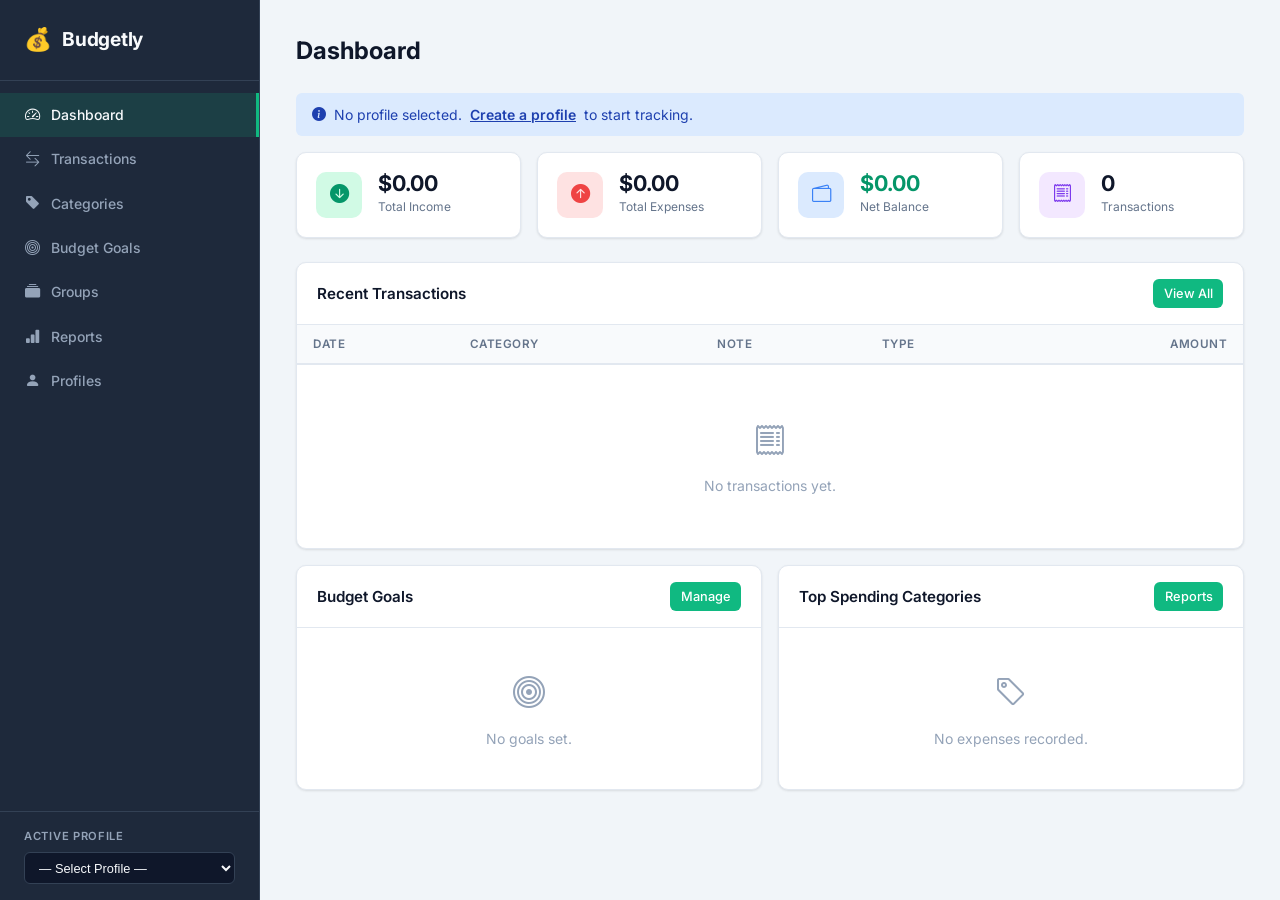
==== frontend/index.html @ f8134e10 "Add frontend website and Python chart server" ====
<!DOCTYPE html>
<html lang="en">
<head>
  <meta charset="UTF-8" />
  <meta name="viewport" content="width=device-width, initial-scale=1.0" />
  <title>Budgetly – Dashboard</title>
  <link rel="preconnect" href="https://fonts.googleapis.com" />
  <link href="https://fonts.googleapis.com/css2?family=Inter:wght@400;500;600;700&display=swap" rel="stylesheet" />
  <link rel="stylesheet" href="https://cdn.jsdelivr.net/npm/bootstrap-icons@1.11.3/font/bootstrap-icons.min.css" />
  <link rel="stylesheet" href="css/style.css" />
</head>
<body>
<div class="app-wrapper">
  <div id="navContainer"></div>

  <main class="main-content">
    <div class="page-header">
      <h1 class="page-title">Dashboard</h1>
      <span id="profileTag" style="font-size:.85rem;color:var(--text-secondary)"></span>
    </div>

    <!-- No profile banner -->
    <div id="noProfileBanner" class="alert alert-info" style="display:none">
      <i class="bi bi-info-circle-fill"></i>
      No profile selected. <a href="profiles.html">Create a profile</a> to start tracking.
    </div>

    <!-- Stats -->
    <div class="stats-grid">
      <div class="stat-card">
        <div class="stat-icon income"><i class="bi bi-arrow-down-circle-fill"></i></div>
        <div>
          <div class="stat-value" id="statIncome">$0.00</div>
          <div class="stat-label">Total Income</div>
        </div>
      </div>
      <div class="stat-card">
        <div class="stat-icon expense"><i class="bi bi-arrow-up-circle-fill"></i></div>
        <div>
          <div class="stat-value" id="statExpense">$0.00</div>
          <div class="stat-label">Total Expenses</div>
        </div>
      </div>
      <div class="stat-card">
        <div class="stat-icon balance"><i class="bi bi-wallet2"></i></div>
        <div>
          <div class="stat-value" id="statBalance">$0.00</div>
          <div class="stat-label">Net Balance</div>
        </div>
      </div>
      <div class="stat-card">
        <div class="stat-icon count"><i class="bi bi-receipt"></i></div>
        <div>
          <div class="stat-value" id="statCount">0</div>
          <div class="stat-label">Transactions</div>
        </div>
      </div>
    </div>

    <!-- Recent Transactions + Goals -->
    <div class="two-col" style="margin-bottom:1rem">

      <!-- Recent Transactions -->
      <div class="card col-full">
        <div class="card-header">
          <span class="card-title">Recent Transactions</span>
          <a href="transactions.html" class="btn btn-primary btn-sm">View All</a>
        </div>
        <div class="table-wrap">
          <table>
            <thead>
              <tr>
                <th>Date</th><th>Category</th><th>Note</th><th>Type</th><th style="text-align:right">Amount</th>
              </tr>
            </thead>
            <tbody id="recentBody">
              <tr><td colspan="5"><div class="empty-state"><i class="bi bi-receipt"></i><p>No transactions yet.</p></div></td></tr>
            </tbody>
          </table>
        </div>
      </div>

      <!-- Budget Goals -->
      <div class="card">
        <div class="card-header">
          <span class="card-title">Budget Goals</span>
          <a href="budget-goals.html" class="btn btn-primary btn-sm">Manage</a>
        </div>
        <div id="goalsBody">
          <div class="empty-state"><i class="bi bi-bullseye"></i><p>No goals set.</p></div>
        </div>
      </div>

      <!-- Top Spending -->
      <div class="card">
        <div class="card-header">
          <span class="card-title">Top Spending Categories</span>
          <a href="reports.html" class="btn btn-primary btn-sm">Reports</a>
        </div>
        <div id="topSpendBody">
          <div class="empty-state"><i class="bi bi-tag"></i><p>No expenses recorded.</p></div>
        </div>
      </div>

    </div>
  </main>
</div>

<script src="js/storage.js"></script>
<script src="js/nav.js"></script>
<script>
(function () {
  renderNav('dashboard');

  const pid      = getActiveProfileId();
  const profiles = getProfiles();
  const profile  = profiles.find(p => p.id === pid);

  if (!profile) {
    document.getElementById('noProfileBanner').style.display = '';
  } else {
    document.getElementById('profileTag').textContent = 'Profile: ' + profile.name;
  }

  const txns       = pid ? getTransactionsByProfile(pid) : [];
  const cats       = getCategories();
  const totalIn    = txns.filter(t => t.type === 'income').reduce((s, t) => s + t.amount, 0);
  const totalEx    = txns.filter(t => t.type === 'expense').reduce((s, t) => s + t.amount, 0);
  const balance    = totalIn - totalEx;

  document.getElementById('statIncome').textContent  = formatCurrency(totalIn);
  document.getElementById('statExpense').textContent = formatCurrency(totalEx);
  document.getElementById('statCount').textContent   = txns.length;

  const balEl = document.getElementById('statBalance');
  balEl.textContent = formatCurrency(balance);
  balEl.className   = 'stat-value ' + (balance >= 0 ? 'positive' : 'negative');

  // Recent transactions
  const recent = [...txns].sort((a, b) => new Date(b.date) - new Date(a.date)).slice(0, 5);
  if (recent.length) {
    document.getElementById('recentBody').innerHTML = recent.map(t => {
      const cat = cats.find(c => c.id === t.categoryId);
      return `<tr>
        <td>${formatDate(t.date)}</td>
        <td>${cat ? cat.name : '<span style="color:var(--text-muted)">Uncategorized</span>'}</td>
        <td style="max-width:180px;overflow:hidden;text-overflow:ellipsis;white-space:nowrap">${t.note || '—'}</td>
        <td><span class="badge badge-${t.type}">${t.type}</span></td>
        <td style="text-align:right" class="amount-${t.type}">${t.type === 'expense' ? '−' : '+'}${formatCurrency(t.amount)}</td>
      </tr>`;
    }).join('');
  }

  // Budget goals
  const goals = pid ? getGoalsByProfile(pid) : [];
  if (goals.length) {
    document.getElementById('goalsBody').innerHTML = goals.map(g => {
      const cat   = cats.find(c => c.id === g.categoryId);
      const label = cat ? cat.name : 'Overall Budget';
      const spent = txns
        .filter(t => t.type === 'expense' && (g.categoryId ? t.categoryId === g.categoryId : true))
        .reduce((s, t) => s + t.amount, 0);
      const pct  = g.targetAmount > 0 ? Math.min((spent / g.targetAmount) * 100, 100) : 0;
      const over = spent > g.targetAmount;
      return `<div class="goal-card">
        <div class="goal-meta">
          <span class="goal-name">${label}</span>
          <span class="goal-amounts ${over ? 'negative' : ''}">${formatCurrency(spent)} / ${formatCurrency(g.targetAmount)}</span>
        </div>
        <div class="progress-wrap"><div class="progress-fill ${over ? 'over' : ''}" style="width:${pct}%"></div></div>
        ${g.note ? `<div style="font-size:.75rem;color:var(--text-muted);margin-top:.3rem">${g.note}</div>` : ''}
      </div>`;
    }).join('');
  }

  // Top spending categories
  const spend = getSpendingByCategory(pid);
  const sorted = Object.entries(spend).sort((a, b) => b[1] - a[1]).slice(0, 6);
  if (sorted.length) {
    document.getElementById('topSpendBody').innerHTML = sorted.map(([cid, amt]) => {
      const cat = cats.find(c => c.id === cid);
      const pct = totalEx > 0 ? Math.round((amt / totalEx) * 100) : 0;
      return `<div style="padding:.75rem 1.25rem;border-bottom:1px solid var(--border)">
        <div style="display:flex;justify-content:space-between;font-size:.875rem;margin-bottom:.3rem">
          <span style="font-weight:500">${cat ? cat.name : 'Uncategorized'}</span>
          <span>${formatCurrency(amt)} <span style="color:var(--text-muted)">(${pct}%)</span></span>
        </div>
        <div class="progress-wrap"><div class="progress-fill" style="width:${pct}%;background:var(--info)"></div></div>
      </div>`;
    }).join('');
  }
})();
</script>
</body>
</html>
---- frontend/css/style.css ----
/* ============================================================
   Budgetly – Main Stylesheet
   ============================================================ */

:root {
  --sidebar-w: 260px;
  --sidebar-bg: #1e293b;
  --sidebar-border: #334155;
  --sidebar-text: #94a3b8;
  --sidebar-hover-bg: rgba(255,255,255,0.06);
  --sidebar-active-bg: rgba(16,185,129,0.15);
  --sidebar-active-text: #f8fafc;
  --sidebar-active-border: #10b981;

  --primary: #10b981;
  --primary-dark: #059669;
  --primary-light: #d1fae5;
  --danger: #ef4444;
  --danger-light: #fee2e2;
  --warning: #f59e0b;
  --warning-light: #fef3c7;
  --info: #3b82f6;
  --info-light: #dbeafe;
  --purple-light: #f3e8ff;
  --purple: #7c3aed;

  --bg: #f1f5f9;
  --card-bg: #ffffff;
  --border: #e2e8f0;
  --text-primary: #0f172a;
  --text-secondary: #64748b;
  --text-muted: #94a3b8;

  --radius: 10px;
  --radius-sm: 6px;
  --shadow: 0 1px 3px rgba(0,0,0,0.07), 0 1px 2px rgba(0,0,0,0.04);
}

*, *::before, *::after { box-sizing: border-box; margin: 0; padding: 0; }

body {
  font-family: 'Inter', -apple-system, BlinkMacSystemFont, 'Segoe UI', sans-serif;
  background: var(--bg);
  color: var(--text-primary);
  font-size: 15px;
  line-height: 1.55;
}

/* ---- Layout ---- */
.app-wrapper { display: flex; min-height: 100vh; }

.sidebar {
  position: fixed;
  top: 0; left: 0;
  width: var(--sidebar-w);
  height: 100vh;
  background: var(--sidebar-bg);
  display: flex;
  flex-direction: column;
  overflow-y: auto;
  z-index: 200;
  border-right: 1px solid var(--sidebar-border);
}

.main-content {
  margin-left: var(--sidebar-w);
  flex: 1;
  padding: 2rem 2.25rem;
  min-height: 100vh;
  max-width: 1300px;
}

/* ---- Sidebar ---- */
.sidebar-brand {
  display: flex;
  align-items: center;
  gap: 0.65rem;
  padding: 1.4rem 1.5rem;
  border-bottom: 1px solid var(--sidebar-border);
  flex-shrink: 0;
}
.brand-logo { font-size: 1.4rem; }
.brand-name {
  font-size: 1.2rem;
  font-weight: 700;
  color: #f8fafc;
  letter-spacing: -0.3px;
}

.sidebar-nav {
  list-style: none;
  padding: 0.75rem 0;
  flex: 1;
}
.sidebar-nav li a {
  display: flex;
  align-items: center;
  gap: 0.7rem;
  padding: 0.65rem 1.5rem;
  color: var(--sidebar-text);
  text-decoration: none;
  font-size: 0.875rem;
  font-weight: 500;
  transition: background 0.15s, color 0.15s;
  border-right: 3px solid transparent;
}
.sidebar-nav li a:hover {
  background: var(--sidebar-hover-bg);
  color: #f8fafc;
}
.sidebar-nav li a.active {
  background: var(--sidebar-active-bg);
  color: var(--sidebar-active-text);
  border-right-color: var(--sidebar-active-border);
}
.sidebar-nav li a i { width: 16px; text-align: center; font-size: 0.95rem; }

.sidebar-footer {
  padding: 1rem 1.5rem;
  border-top: 1px solid var(--sidebar-border);
  flex-shrink: 0;
}
.profile-select-label {
  font-size: 0.7rem;
  font-weight: 600;
  text-transform: uppercase;
  letter-spacing: 0.7px;
  color: var(--sidebar-text);
  margin-bottom: 0.4rem;
}
.sidebar-footer select {
  width: 100%;
  background: #0f172a;
  color: #f8fafc;
  border: 1px solid var(--sidebar-border);
  border-radius: var(--radius-sm);
  padding: 0.4rem 0.6rem;
  font-size: 0.8rem;
  cursor: pointer;
  outline: none;
}
.sidebar-footer select:focus { border-color: var(--primary); }

/* ---- Page Header ---- */
.page-header {
  display: flex;
  align-items: center;
  justify-content: space-between;
  margin-bottom: 1.5rem;
  flex-wrap: wrap;
  gap: 0.75rem;
}
.page-title {
  font-size: 1.5rem;
  font-weight: 700;
  color: var(--text-primary);
}

/* ---- Stat Cards ---- */
.stats-grid {
  display: grid;
  grid-template-columns: repeat(auto-fit, minmax(200px, 1fr));
  gap: 1rem;
  margin-bottom: 1.5rem;
}
.stat-card {
  background: var(--card-bg);
  border: 1px solid var(--border);
  border-radius: var(--radius);
  padding: 1.2rem;
  display: flex;
  align-items: center;
  gap: 1rem;
  box-shadow: var(--shadow);
}
.stat-icon {
  width: 46px; height: 46px;
  border-radius: var(--radius);
  display: flex; align-items: center; justify-content: center;
  font-size: 1.2rem;
  flex-shrink: 0;
}
.stat-icon.income  { background: var(--primary-light); color: var(--primary-dark); }
.stat-icon.expense { background: var(--danger-light);  color: var(--danger); }
.stat-icon.balance { background: var(--info-light);    color: var(--info); }
.stat-icon.count   { background: var(--purple-light);  color: var(--purple); }

.stat-value {
  font-size: 1.35rem;
  font-weight: 700;
  color: var(--text-primary);
  line-height: 1;
}
.stat-label {
  font-size: 0.75rem;
  color: var(--text-secondary);
  margin-top: 0.2rem;
}
.positive { color: var(--primary-dark) !important; }
.negative { color: var(--danger) !important; }

/* ---- Cards ---- */
.card {
  background: var(--card-bg);
  border: 1px solid var(--border);
  border-radius: var(--radius);
  box-shadow: var(--shadow);
  overflow: hidden;
}
.card-header {
  display: flex;
  align-items: center;
  justify-content: space-between;
  padding: 1rem 1.25rem;
  border-bottom: 1px solid var(--border);
}
.card-title {
  font-size: 0.95rem;
  font-weight: 600;
  color: var(--text-primary);
}
.card-body { padding: 1.25rem; }

/* ---- Two-column grid ---- */
.two-col { display: grid; grid-template-columns: 1fr 1fr; gap: 1rem; }
.col-full { grid-column: 1 / -1; }

/* ---- Tables ---- */
.table-wrap { overflow-x: auto; }
table { width: 100%; border-collapse: collapse; }
thead th {
  background: #f8fafc;
  padding: 0.6rem 1rem;
  text-align: left;
  font-size: 0.73rem;
  font-weight: 600;
  text-transform: uppercase;
  letter-spacing: 0.5px;
  color: var(--text-secondary);
  border-bottom: 2px solid var(--border);
  white-space: nowrap;
}
tbody td {
  padding: 0.7rem 1rem;
  font-size: 0.875rem;
  border-bottom: 1px solid var(--border);
  vertical-align: middle;
}
tbody tr:last-child td { border-bottom: none; }
tbody tr:hover { background: #fafcff; }

/* ---- Badges ---- */
.badge {
  display: inline-block;
  padding: 0.18rem 0.55rem;
  border-radius: 99px;
  font-size: 0.73rem;
  font-weight: 600;
  white-space: nowrap;
}
.badge-income  { background: var(--primary-light); color: var(--primary-dark); }
.badge-expense { background: var(--danger-light);  color: var(--danger); }
.badge-group   { background: var(--info-light);    color: var(--info); }
.badge-unusual { background: var(--warning-light); color: #92400e; }

/* ---- Amounts ---- */
.amount-income  { color: var(--primary-dark); font-weight: 600; }
.amount-expense { color: var(--danger);       font-weight: 600; }

/* ---- Buttons ---- */
.btn {
  display: inline-flex;
  align-items: center;
  gap: 0.4rem;
  padding: 0.5rem 1rem;
  border: none;
  border-radius: var(--radius-sm);
  font-size: 0.875rem;
  font-weight: 500;
  cursor: pointer;
  text-decoration: none;
  transition: filter 0.15s, opacity 0.15s;
  white-space: nowrap;
}
.btn:hover { filter: brightness(0.92); }
.btn:active { filter: brightness(0.85); }

.btn-primary  { background: var(--primary);  color: #fff; }
.btn-danger   { background: var(--danger);   color: #fff; }
.btn-ghost    { background: var(--border);   color: var(--text-secondary); }
.btn-outline  { background: transparent; border: 1.5px solid var(--border); color: var(--text-secondary); }
.btn-outline:hover { border-color: var(--primary); color: var(--primary); filter: none; }

.btn-sm { padding: 0.3rem 0.65rem; font-size: 0.8rem; }
.btn-icon { padding: 0.3rem 0.55rem; font-size: 0.85rem; }

/* ---- Action button row ---- */
.btn-row { display: flex; gap: 0.5rem; flex-wrap: wrap; }

/* ---- Filter bar ---- */
.filter-bar {
  display: flex;
  gap: 0.6rem;
  flex-wrap: wrap;
  align-items: flex-end;
  margin-bottom: 1rem;
}
.filter-bar label { font-size: 0.78rem; font-weight: 500; color: var(--text-secondary); display: block; margin-bottom: 0.2rem; }
.filter-bar select,
.filter-bar input {
  padding: 0.45rem 0.75rem;
  border: 1.5px solid var(--border);
  border-radius: var(--radius-sm);
  font-size: 0.85rem;
  outline: none;
  background: var(--card-bg);
  color: var(--text-primary);
  transition: border-color 0.15s;
}
.filter-bar select:focus,
.filter-bar input:focus { border-color: var(--primary); }

/* ---- Form Elements ---- */
.form-group { margin-bottom: 1rem; }
.form-group label {
  display: block;
  font-size: 0.82rem;
  font-weight: 600;
  color: var(--text-secondary);
  margin-bottom: 0.35rem;
}
.form-group input,
.form-group select,
.form-group textarea {
  width: 100%;
  padding: 0.55rem 0.8rem;
  border: 1.5px solid var(--border);
  border-radius: var(--radius-sm);
  font-size: 0.875rem;
  font-family: inherit;
  color: var(--text-primary);
  background: var(--card-bg);
  outline: none;
  transition: border-color 0.15s;
}
.form-group input:focus,
.form-group select:focus,
.form-group textarea:focus { border-color: var(--primary); }
.form-group textarea { resize: vertical; min-height: 72px; }
.form-row { display: grid; grid-template-columns: 1fr 1fr; gap: 0.75rem; }
.form-error { font-size: 0.78rem; color: var(--danger); margin-top: 0.3rem; }

/* ---- Radio toggle ---- */
.type-toggle { display: flex; gap: 0.5rem; }
.type-toggle label {
  flex: 1;
  display: flex;
  align-items: center;
  justify-content: center;
  gap: 0.35rem;
  padding: 0.5rem;
  border: 1.5px solid var(--border);
  border-radius: var(--radius-sm);
  cursor: pointer;
  font-size: 0.875rem;
  font-weight: 500;
  color: var(--text-secondary);
  transition: all 0.15s;
  user-select: none;
}
.type-toggle input[type="radio"] { display: none; }
.type-toggle input[type="radio"]:checked + span { font-weight: 600; }
.type-toggle label:has(input[value="expense"]:checked) {
  background: var(--danger-light); color: var(--danger); border-color: var(--danger);
}
.type-toggle label:has(input[value="income"]:checked) {
  background: var(--primary-light); color: var(--primary-dark); border-color: var(--primary);
}

/* ---- Modal ---- */
.modal-overlay {
  position: fixed; inset: 0;
  background: rgba(15,23,42,0.55);
  display: none;
  align-items: center;
  justify-content: center;
  z-index: 500;
  padding: 1rem;
}
.modal-overlay.open { display: flex; }
.modal {
  background: var(--card-bg);
  border-radius: 14px;
  padding: 1.75rem;
  width: 100%;
  max-width: 480px;
  max-height: 92vh;
  overflow-y: auto;
  box-shadow: 0 20px 60px rgba(0,0,0,0.2);
}
.modal-header {
  display: flex;
  align-items: center;
  justify-content: space-between;
  margin-bottom: 1.25rem;
}
.modal-title { font-size: 1.05rem; font-weight: 700; }
.modal-close {
  background: none; border: none;
  font-size: 1.2rem;
  color: var(--text-secondary);
  cursor: pointer;
  line-height: 1;
  padding: 0.2rem;
}
.modal-close:hover { color: var(--text-primary); }
.modal-actions { display: flex; gap: 0.6rem; justify-content: flex-end; margin-top: 1.25rem; }

/* ---- Confirm dialog ---- */
#confirmDialog .modal { max-width: 380px; }
.confirm-msg { color: var(--text-secondary); font-size: 0.9rem; margin-top: 0.5rem; }

/* ---- Alert ---- */
.alert {
  padding: 0.65rem 1rem;
  border-radius: var(--radius-sm);
  font-size: 0.875rem;
  margin-bottom: 1rem;
  display: flex;
  align-items: center;
  gap: 0.5rem;
}
.alert a { font-weight: 600; color: inherit; }
.alert-info    { background: var(--info-light);    color: #1e40af; }
.alert-success { background: var(--primary-light); color: #065f46; }
.alert-danger  { background: var(--danger-light);  color: #991b1b; }
.alert-warning { background: var(--warning-light); color: #92400e; }

/* ---- Empty State ---- */
.empty-state {
  text-align: center;
  padding: 2.5rem 1rem;
  color: var(--text-muted);
}
.empty-state i { font-size: 2rem; display: block; margin-bottom: 0.6rem; }
.empty-state p { font-size: 0.875rem; }

/* ---- Progress Bar ---- */
.progress-wrap { background: #e2e8f0; border-radius: 99px; height: 7px; overflow: hidden; }
.progress-fill {
  height: 100%;
  border-radius: 99px;
  background: var(--primary);
  transition: width 0.4s ease;
}
.progress-fill.over { background: var(--danger); }

/* ---- Goal Cards ---- */
.goal-card { padding: 1rem; border-bottom: 1px solid var(--border); }
.goal-card:last-child { border-bottom: none; }
.goal-meta {
  display: flex;
  justify-content: space-between;
  font-size: 0.85rem;
  margin-bottom: 0.4rem;
}
.goal-name { font-weight: 600; }
.goal-amounts { color: var(--text-secondary); font-size: 0.8rem; }

/* ---- Divider ---- */
.divider { border: none; border-top: 1px solid var(--border); margin: 1.25rem 0; }

/* ---- Tag-like list ---- */
.tag {
  display: inline-block;
  background: var(--bg);
  border: 1px solid var(--border);
  border-radius: 99px;
  padding: 0.15rem 0.55rem;
  font-size: 0.75rem;
  color: var(--text-secondary);
}

/* ---- Reports Charts ---- */
.charts-grid { display: grid; grid-template-columns: 1fr 1fr; gap: 1rem; margin-bottom: 1rem; }
.chart-wrap { position: relative; height: 260px; }
.chart-note { font-size: 0.75rem; color: var(--text-muted); margin-top: 0.5rem; text-align: center; }

/* ---- Tabs ---- */
.tab-row { display: flex; gap: 0.4rem; margin-bottom: 1.25rem; }
.tab-btn {
  padding: 0.45rem 1.1rem;
  border: 1.5px solid var(--border);
  border-radius: var(--radius-sm);
  background: var(--card-bg);
  color: var(--text-secondary);
  font-size: 0.875rem;
  font-weight: 500;
  cursor: pointer;
  display: inline-flex;
  align-items: center;
  gap: 0.4rem;
  transition: all 0.15s;
}
.tab-btn:hover { border-color: var(--primary); color: var(--primary); }
.tab-btn.active { background: var(--primary); color: #fff; border-color: var(--primary); }

/* ---- Category Cards ---- */
.card-grid {
  display: grid;
  grid-template-columns: repeat(auto-fill, minmax(280px, 1fr));
  gap: 0.75rem;
}
.cat-card {
  background: var(--card-bg);
  border: 1px solid var(--border);
  border-radius: var(--radius);
  padding: 1rem;
  display: flex;
  align-items: center;
  gap: 0.85rem;
  box-shadow: var(--shadow);
  transition: box-shadow 0.15s;
}
.cat-card:hover { box-shadow: 0 4px 12px rgba(0,0,0,0.08); }
.cat-icon {
  width: 40px; height: 40px;
  border-radius: var(--radius-sm);
  display: flex; align-items: center; justify-content: center;
  font-size: 1rem;
  flex-shrink: 0;
}
.cat-icon.expense { background: var(--danger-light);  color: var(--danger); }
.cat-icon.income  { background: var(--primary-light); color: var(--primary-dark); }
.cat-body { flex: 1; min-width: 0; }
.cat-name { font-weight: 600; font-size: 0.9rem; }
.cat-desc { font-size: 0.78rem; color: var(--text-secondary); margin-top: 0.1rem; white-space: nowrap; overflow: hidden; text-overflow: ellipsis; }
.cat-actions { display: flex; gap: 0.25rem; flex-shrink: 0; }

/* ---- Goal Cards ---- */
.goal-card {
  background: var(--card-bg);
  border: 1px solid var(--border);
  border-radius: var(--radius);
  padding: 1.2rem;
  margin-bottom: 0.75rem;
  box-shadow: var(--shadow);
}
.goal-header { display: flex; align-items: flex-start; justify-content: space-between; gap: 0.75rem; margin-bottom: 0.85rem; }
.goal-title  { font-weight: 700; font-size: 0.95rem; }
.goal-note   { font-size: 0.8rem; color: var(--text-secondary); margin-top: 0.2rem; }
.goal-actions { display: flex; gap: 0.25rem; flex-shrink: 0; }
.goal-amounts { display: flex; gap: 0.75rem; align-items: baseline; margin-bottom: 0.5rem; }
.goal-spent  { font-size: 1.05rem; font-weight: 700; color: var(--text-primary); }
.goal-spent.over { color: var(--danger); }
.goal-target { font-size: 0.85rem; color: var(--text-secondary); }
.goal-pct    { font-size: 0.78rem; color: var(--text-secondary); margin-top: 0.35rem; }
.progress-bar { background: #e2e8f0; border-radius: 99px; height: 8px; overflow: hidden; }
.progress-fill.ok      { background: var(--primary); }
.progress-fill.warning { background: var(--warning); }
.progress-fill.danger  { background: var(--danger); }

/* ---- Profile Cards ---- */
.profile-card {
  background: var(--card-bg);
  border: 1px solid var(--border);
  border-radius: var(--radius);
  padding: 1.25rem;
  display: flex;
  align-items: center;
  gap: 1rem;
  margin-bottom: 0.75rem;
  box-shadow: var(--shadow);
  transition: box-shadow 0.15s;
}
.profile-card:hover { box-shadow: 0 4px 12px rgba(0,0,0,0.08); }
.profile-card.active-profile { border-color: var(--primary); }
.profile-avatar {
  width: 48px; height: 48px;
  border-radius: 50%;
  background: var(--primary);
  color: #fff;
  font-size: 1.3rem;
  font-weight: 700;
  display: flex; align-items: center; justify-content: center;
  flex-shrink: 0;
}
.profile-body { flex: 1; min-width: 0; }
.profile-name { font-weight: 700; font-size: 1rem; display: flex; align-items: center; gap: 0.5rem; }
.profile-desc { font-size: 0.82rem; color: var(--text-secondary); margin-top: 0.15rem; }
.profile-meta { display: flex; gap: 1rem; font-size: 0.78rem; color: var(--text-muted); margin-top: 0.4rem; flex-wrap: wrap; }
.profile-meta span { display: flex; align-items: center; gap: 0.3rem; }
.profile-actions { display: flex; gap: 0.4rem; flex-shrink: 0; flex-wrap: wrap; justify-content: flex-end; }
.badge-active {
  background: var(--primary-light);
  color: var(--primary-dark);
  font-size: 0.7rem;
  font-weight: 700;
  padding: 0.15rem 0.5rem;
  border-radius: 99px;
}

/* ---- Group Cards ---- */
.group-card {
  background: var(--card-bg);
  border: 1px solid var(--border);
  border-radius: var(--radius);
  padding: 1.2rem;
  margin-bottom: 0.75rem;
  box-shadow: var(--shadow);
}
.group-header  { display: flex; align-items: flex-start; justify-content: space-between; gap: 0.75rem; margin-bottom: 0.75rem; }
.group-name    { font-weight: 700; font-size: 0.95rem; }
.group-desc    { font-size: 0.8rem; color: var(--text-secondary); margin-top: 0.15rem; }
.group-actions { display: flex; gap: 0.35rem; flex-shrink: 0; }
.group-stats   { display: flex; gap: 1rem; font-size: 0.8rem; color: var(--text-secondary); flex-wrap: wrap; align-items: center; }
.group-stats span { display: flex; align-items: center; gap: 0.3rem; }

/* ---- Reports ---- */
.reports-grid { display: grid; grid-template-columns: 1fr 1fr; gap: 1rem; }
.chart-card { padding: 1.25rem; }
.chart-card.wide { grid-column: 1 / -1; }
.chart-card-header { margin-bottom: 1rem; }
.chart-title    { font-size: 0.95rem; font-weight: 700; display: flex; align-items: center; gap: 0.4rem; }
.chart-subtitle { font-size: 0.78rem; color: var(--text-secondary); margin-top: 0.2rem; }
.chart-wrap        { position: relative; height: 240px; }
.chart-wrap.tall   { height: 220px; }
.chart-legend { margin-top: 0.9rem; display: flex; flex-direction: column; gap: 0.35rem; max-height: 180px; overflow-y: auto; }
.legend-item  { display: flex; align-items: center; gap: 0.5rem; font-size: 0.8rem; }
.legend-dot   { width: 10px; height: 10px; border-radius: 50%; flex-shrink: 0; }
.legend-label { flex: 1; color: var(--text-secondary); }
.legend-val   { font-weight: 600; color: var(--text-primary); }
.legend-pct   { color: var(--text-muted); font-size: 0.75rem; min-width: 38px; text-align: right; }

/* ---- Scrollbar ---- */
::-webkit-scrollbar { width: 6px; height: 6px; }
::-webkit-scrollbar-track { background: transparent; }
::-webkit-scrollbar-thumb { background: #cbd5e1; border-radius: 3px; }
::-webkit-scrollbar-thumb:hover { background: #94a3b8; }

/* ---- Responsive ---- */
@media (max-width: 900px) {
  .two-col, .charts-grid, .reports-grid { grid-template-columns: 1fr; }
  .col-full, .chart-card.wide { grid-column: 1; }
  .card-grid { grid-template-columns: 1fr 1fr; }
}
@media (max-width: 700px) {
  .sidebar { display: none; }
  .main-content { margin-left: 0; padding: 1rem; }
  .stats-grid { grid-template-columns: 1fr 1fr; }
  .form-row { grid-template-columns: 1fr; }
  .card-grid { grid-template-columns: 1fr; }
  .profile-card { flex-wrap: wrap; }
  .profile-actions { width: 100%; }
}

/* ---- Python chart containers ---- */
.chart-img-wrap {
  min-height: 220px;
  display: flex;
  align-items: center;
  justify-content: center;
  background: #f9fafb;
  border-radius: 8px;
  overflow: hidden;
}
.py-chart-img {
  width: 100%;
  display: block;
  border-radius: 8px;
}
.chart-placeholder,
.chart-loading,
.chart-py-error {
  display: flex;
  flex-direction: column;
  align-items: center;
  justify-content: center;
  gap: 0.5rem;
  padding: 2rem;
  color: #9ca3af;
  font-size: 0.9rem;
  text-align: center;
}
.chart-placeholder i { font-size: 2.5rem; opacity: 0.3; }
.chart-loading i { font-size: 1.4rem; }
.chart-py-error { color: #b45309; }
.chart-py-error i { font-size: 1.5rem; }
.chart-py-error strong { color: #92400e; }
.chart-py-error code {
  background: #fef3c7;
  border: 1px solid #fcd34d;
  padding: 0.3rem 0.7rem;
  border-radius: 6px;
  font-size: 0.8rem;
  color: #78350f;
}
.chart-py-error p { margin: 0; font-size: 0.8rem; }
.py-badge {
  display: inline-flex;
  align-items: center;
  gap: 0.3rem;
  background: #eff6ff;
  color: #1d4ed8;
  border: 1px solid #bfdbfe;
  border-radius: 99px;
  padding: 0.15rem 0.6rem;
  font-size: 0.75rem;
  font-weight: 500;
}
.chart-card-header {
  display: flex;
  align-items: center;
  justify-content: space-between;
  margin-bottom: 1rem;
}
@keyframes spin { to { transform: rotate(360deg); } }
.spin { display: inline-block; animation: spin 1s linear infinite; }
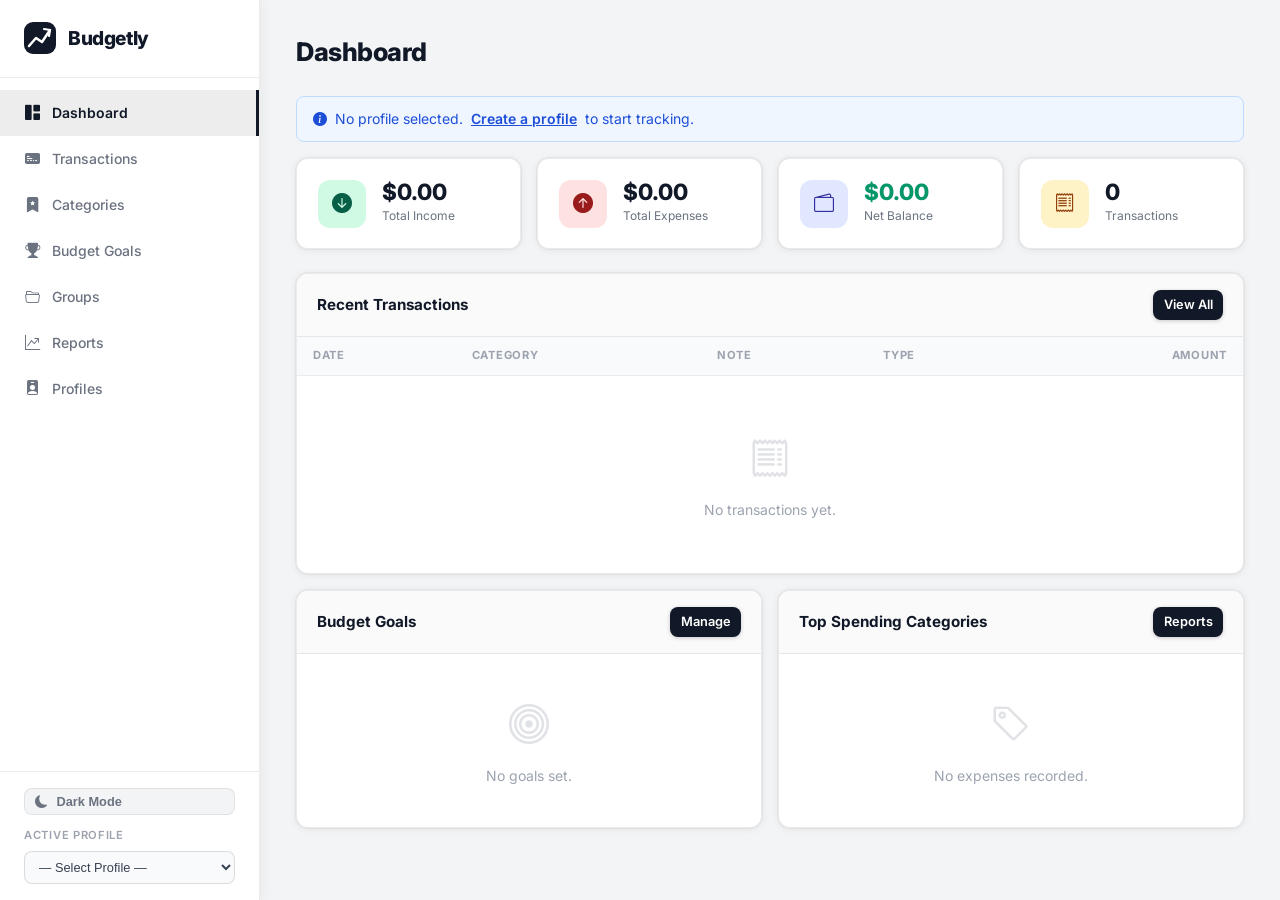
==== commit 7a8f587b: "UI changes" ====
--- a/frontend/index.html
+++ b/frontend/index.html
@@ -8,6 +8,7 @@
   <link href="https://fonts.googleapis.com/css2?family=Inter:wght@400;500;600;700&display=swap" rel="stylesheet" />
   <link rel="stylesheet" href="https://cdn.jsdelivr.net/npm/bootstrap-icons@1.11.3/font/bootstrap-icons.min.css" />
   <link rel="stylesheet" href="css/style.css" />
+  <script>document.documentElement.setAttribute('data-theme',localStorage.getItem('budgetly_theme')||'light');</script>
 </head>
 <body>
 <div class="app-wrapper">
--- a/frontend/css/style.css
+++ b/frontend/css/style.css
@@ -1,43 +1,37 @@
 /* ============================================================
-   Budgetly – Main Stylesheet
+   Budgetly – Main Stylesheet  (Clean Light Edition)
    ============================================================ */
-
 :root {
   --sidebar-w: 260px;
-  --sidebar-bg: #1e293b;
-  --sidebar-border: #334155;
-  --sidebar-text: #94a3b8;
-  --sidebar-hover-bg: rgba(255,255,255,0.06);
-  --sidebar-active-bg: rgba(16,185,129,0.15);
-  --sidebar-active-text: #f8fafc;
-  --sidebar-active-border: #10b981;
-
-  --primary: #10b981;
-  --primary-dark: #059669;
-  --primary-light: #d1fae5;
+  --sidebar-bg: #ffffff;
+  --sidebar-border: rgba(0,0,0,0.08);
+  --sidebar-text: #6b7280;
+  --sidebar-hover-bg: rgba(0,0,0,0.04);
+  --sidebar-active-bg: rgba(0,0,0,0.07);
+  --sidebar-active-text: #111827;
+  --sidebar-active-border: #111827;
+  --primary: #111827;
+  --primary-dark: #000000;
+  --primary-light: rgba(17,24,39,0.08);
   --danger: #ef4444;
-  --danger-light: #fee2e2;
+  --danger-light: rgba(239,68,68,0.1);
   --warning: #f59e0b;
-  --warning-light: #fef3c7;
+  --warning-light: rgba(245,158,11,0.1);
   --info: #3b82f6;
-  --info-light: #dbeafe;
-  --purple-light: #f3e8ff;
-  --purple: #7c3aed;
-
-  --bg: #f1f5f9;
+  --info-light: rgba(59,130,246,0.1);
+  --bg: #f3f4f6;
   --card-bg: #ffffff;
-  --border: #e2e8f0;
-  --text-primary: #0f172a;
-  --text-secondary: #64748b;
-  --text-muted: #94a3b8;
-
-  --radius: 10px;
-  --radius-sm: 6px;
-  --shadow: 0 1px 3px rgba(0,0,0,0.07), 0 1px 2px rgba(0,0,0,0.04);
-}
-
+  --card-bg-solid: #ffffff;
+  --border: rgba(0,0,0,0.08);
+  --text-primary: #111827;
+  --text-secondary: #6b7280;
+  --text-muted: #9ca3af;
+  --radius: 12px;
+  --radius-sm: 8px;
+  --shadow: 0 1px 8px rgba(0,0,0,0.07), 0 0 0 1px rgba(0,0,0,0.04);
+  --shadow-md: 0 4px 20px rgba(0,0,0,0.1);
+}
 *, *::before, *::after { box-sizing: border-box; margin: 0; padding: 0; }
-
 body {
   font-family: 'Inter', -apple-system, BlinkMacSystemFont, 'Segoe UI', sans-serif;
   background: var(--bg);
@@ -45,10 +39,8 @@
   font-size: 15px;
   line-height: 1.55;
 }
-
 /* ---- Layout ---- */
 .app-wrapper { display: flex; min-height: 100vh; }
-
 .sidebar {
   position: fixed;
   top: 0; left: 0;
@@ -60,8 +52,8 @@
   overflow-y: auto;
   z-index: 200;
   border-right: 1px solid var(--sidebar-border);
-}
-
+  box-shadow: 2px 0 12px rgba(0,0,0,0.05);
+}
 .main-content {
   margin-left: var(--sidebar-w);
   flex: 1;
@@ -69,24 +61,22 @@
   min-height: 100vh;
   max-width: 1300px;
 }
-
 /* ---- Sidebar ---- */
 .sidebar-brand {
   display: flex;
   align-items: center;
-  gap: 0.65rem;
+  gap: 0.75rem;
   padding: 1.4rem 1.5rem;
   border-bottom: 1px solid var(--sidebar-border);
   flex-shrink: 0;
 }
-.brand-logo { font-size: 1.4rem; }
+.brand-logo { font-size: 1.4rem; display: flex; align-items: center; }
 .brand-name {
   font-size: 1.2rem;
-  font-weight: 700;
-  color: #f8fafc;
-  letter-spacing: -0.3px;
-}
-
+  font-weight: 800;
+  color: #111827;
+  letter-spacing: -0.4px;
+}
 .sidebar-nav {
   list-style: none;
   padding: 0.75rem 0;
@@ -95,26 +85,27 @@
 .sidebar-nav li a {
   display: flex;
   align-items: center;
-  gap: 0.7rem;
-  padding: 0.65rem 1.5rem;
+  gap: 0.75rem;
+  padding: 0.7rem 1.5rem;
   color: var(--sidebar-text);
   text-decoration: none;
   font-size: 0.875rem;
   font-weight: 500;
-  transition: background 0.15s, color 0.15s;
+  transition: all 0.15s;
   border-right: 3px solid transparent;
+  border-radius: 0;
 }
 .sidebar-nav li a:hover {
   background: var(--sidebar-hover-bg);
-  color: #f8fafc;
+  color: #111827;
 }
 .sidebar-nav li a.active {
   background: var(--sidebar-active-bg);
   color: var(--sidebar-active-text);
   border-right-color: var(--sidebar-active-border);
+  font-weight: 600;
 }
 .sidebar-nav li a i { width: 16px; text-align: center; font-size: 0.95rem; }
-
 .sidebar-footer {
   padding: 1rem 1.5rem;
   border-top: 1px solid var(--sidebar-border);
@@ -125,22 +116,22 @@
   font-weight: 600;
   text-transform: uppercase;
   letter-spacing: 0.7px;
-  color: var(--sidebar-text);
+  color: var(--text-muted);
   margin-bottom: 0.4rem;
 }
 .sidebar-footer select {
   width: 100%;
-  background: #0f172a;
-  color: #f8fafc;
-  border: 1px solid var(--sidebar-border);
+  background: #f9fafb;
+  color: #374151;
+  border: 1px solid rgba(0,0,0,0.12);
   border-radius: var(--radius-sm);
-  padding: 0.4rem 0.6rem;
+  padding: 0.45rem 0.6rem;
   font-size: 0.8rem;
   cursor: pointer;
   outline: none;
-}
-.sidebar-footer select:focus { border-color: var(--primary); }
-
+  transition: border-color 0.15s, box-shadow 0.15s;
+}
+.sidebar-footer select:focus { border-color: #374151; box-shadow: 0 0 0 3px rgba(17,24,39,0.1); }
 /* ---- Page Header ---- */
 .page-header {
   display: flex;
@@ -151,11 +142,11 @@
   gap: 0.75rem;
 }
 .page-title {
-  font-size: 1.5rem;
-  font-weight: 700;
+  font-size: 1.6rem;
+  font-weight: 800;
   color: var(--text-primary);
-}
-
+  letter-spacing: -0.5px;
+}
 /* ---- Stat Cards ---- */
 .stats-grid {
   display: grid;
@@ -167,38 +158,41 @@
   background: var(--card-bg);
   border: 1px solid var(--border);
   border-radius: var(--radius);
-  padding: 1.2rem;
+  padding: 1.3rem;
   display: flex;
   align-items: center;
   gap: 1rem;
   box-shadow: var(--shadow);
+  transition: transform 0.2s, box-shadow 0.2s;
+}
+.stat-card:hover {
+  transform: translateY(-2px);
+  box-shadow: var(--shadow-md);
 }
 .stat-icon {
-  width: 46px; height: 46px;
+  width: 48px; height: 48px;
   border-radius: var(--radius);
   display: flex; align-items: center; justify-content: center;
-  font-size: 1.2rem;
+  font-size: 1.25rem;
   flex-shrink: 0;
 }
-.stat-icon.income  { background: var(--primary-light); color: var(--primary-dark); }
-.stat-icon.expense { background: var(--danger-light);  color: var(--danger); }
-.stat-icon.balance { background: var(--info-light);    color: var(--info); }
-.stat-icon.count   { background: var(--purple-light);  color: var(--purple); }
-
+.stat-icon.income  { background: #d1fae5; color: #065f46; }
+.stat-icon.expense { background: #fee2e2; color: #991b1b; }
+.stat-icon.balance { background: #e0e7ff; color: #3730a3; }
+.stat-icon.count   { background: #fef3c7; color: #92400e; }
 .stat-value {
-  font-size: 1.35rem;
-  font-weight: 700;
+  font-size: 1.4rem;
+  font-weight: 800;
   color: var(--text-primary);
   line-height: 1;
 }
 .stat-label {
   font-size: 0.75rem;
   color: var(--text-secondary);
-  margin-top: 0.2rem;
-}
-.positive { color: var(--primary-dark) !important; }
-.negative { color: var(--danger) !important; }
-
+  margin-top: 0.25rem;
+}
+.positive { color: #059669 !important; }
+.negative { color: #dc2626 !important; }
 /* ---- Cards ---- */
 .card {
   background: var(--card-bg);
@@ -206,67 +200,66 @@
   border-radius: var(--radius);
   box-shadow: var(--shadow);
   overflow: hidden;
-}
+  transition: box-shadow 0.2s;
+}
+.card:hover { box-shadow: var(--shadow-md); }
 .card-header {
   display: flex;
   align-items: center;
   justify-content: space-between;
   padding: 1rem 1.25rem;
   border-bottom: 1px solid var(--border);
+  background: #fafafa;
 }
 .card-title {
   font-size: 0.95rem;
-  font-weight: 600;
+  font-weight: 700;
   color: var(--text-primary);
 }
 .card-body { padding: 1.25rem; }
-
 /* ---- Two-column grid ---- */
 .two-col { display: grid; grid-template-columns: 1fr 1fr; gap: 1rem; }
 .col-full { grid-column: 1 / -1; }
-
 /* ---- Tables ---- */
 .table-wrap { overflow-x: auto; }
 table { width: 100%; border-collapse: collapse; }
 thead th {
-  background: #f8fafc;
-  padding: 0.6rem 1rem;
+  background: #f9fafb;
+  padding: 0.65rem 1rem;
   text-align: left;
-  font-size: 0.73rem;
-  font-weight: 600;
+  font-size: 0.7rem;
+  font-weight: 700;
   text-transform: uppercase;
-  letter-spacing: 0.5px;
-  color: var(--text-secondary);
-  border-bottom: 2px solid var(--border);
+  letter-spacing: 0.7px;
+  color: var(--text-muted);
+  border-bottom: 1px solid var(--border);
   white-space: nowrap;
 }
 tbody td {
-  padding: 0.7rem 1rem;
+  padding: 0.75rem 1rem;
   font-size: 0.875rem;
   border-bottom: 1px solid var(--border);
   vertical-align: middle;
+  color: var(--text-primary);
 }
 tbody tr:last-child td { border-bottom: none; }
-tbody tr:hover { background: #fafcff; }
-
+tbody tr:hover { background: #f9fafb; }
 /* ---- Badges ---- */
 .badge {
   display: inline-block;
-  padding: 0.18rem 0.55rem;
+  padding: 0.2rem 0.6rem;
   border-radius: 99px;
-  font-size: 0.73rem;
-  font-weight: 600;
+  font-size: 0.72rem;
+  font-weight: 700;
   white-space: nowrap;
 }
-.badge-income  { background: var(--primary-light); color: var(--primary-dark); }
-.badge-expense { background: var(--danger-light);  color: var(--danger); }
-.badge-group   { background: var(--info-light);    color: var(--info); }
-.badge-unusual { background: var(--warning-light); color: #92400e; }
-
+.badge-income  { background: #d1fae5; color: #065f46; }
+.badge-expense { background: #fee2e2; color: #991b1b; }
+.badge-group   { background: #e0e7ff; color: #3730a3; }
+.badge-unusual { background: #fef3c7; color: #92400e; }
 /* ---- Amounts ---- */
-.amount-income  { color: var(--primary-dark); font-weight: 600; }
-.amount-expense { color: var(--danger);       font-weight: 600; }
-
+.amount-income  { color: #059669; font-weight: 700; }
+.amount-expense { color: #dc2626; font-weight: 700; }
 /* ---- Buttons ---- */
 .btn {
   display: inline-flex;
@@ -276,27 +269,37 @@
   border: none;
   border-radius: var(--radius-sm);
   font-size: 0.875rem;
-  font-weight: 500;
+  font-weight: 600;
   cursor: pointer;
   text-decoration: none;
-  transition: filter 0.15s, opacity 0.15s;
+  transition: all 0.15s;
   white-space: nowrap;
 }
-.btn:hover { filter: brightness(0.92); }
-.btn:active { filter: brightness(0.85); }
-
-.btn-primary  { background: var(--primary);  color: #fff; }
-.btn-danger   { background: var(--danger);   color: #fff; }
-.btn-ghost    { background: var(--border);   color: var(--text-secondary); }
+.btn-primary {
+  background: #111827;
+  color: #ffffff;
+  box-shadow: 0 1px 4px rgba(0,0,0,0.2);
+}
+.btn-primary:hover {
+  background: #1f2937;
+  transform: translateY(-1px);
+  box-shadow: 0 4px 12px rgba(0,0,0,0.2);
+}
+.btn-primary:active { transform: translateY(0); background: #000; }
+.btn-danger {
+  background: #ef4444;
+  color: #fff;
+  box-shadow: 0 1px 4px rgba(239,68,68,0.3);
+}
+.btn-danger:hover { background: #dc2626; transform: translateY(-1px); box-shadow: 0 4px 12px rgba(239,68,68,0.3); }
+.btn-ghost   { background: #f3f4f6; color: var(--text-secondary); border: 1px solid var(--border); }
+.btn-ghost:hover  { background: #e5e7eb; color: var(--text-primary); }
 .btn-outline  { background: transparent; border: 1.5px solid var(--border); color: var(--text-secondary); }
-.btn-outline:hover { border-color: var(--primary); color: var(--primary); filter: none; }
-
+.btn-outline:hover { border-color: #374151; color: #111827; }
 .btn-sm { padding: 0.3rem 0.65rem; font-size: 0.8rem; }
 .btn-icon { padding: 0.3rem 0.55rem; font-size: 0.85rem; }
-
 /* ---- Action button row ---- */
 .btn-row { display: flex; gap: 0.5rem; flex-wrap: wrap; }
-
 /* ---- Filter bar ---- */
 .filter-bar {
   display: flex;
@@ -309,17 +312,16 @@
 .filter-bar select,
 .filter-bar input {
   padding: 0.45rem 0.75rem;
-  border: 1.5px solid var(--border);
+  border: 1.5px solid rgba(0,0,0,0.12);
   border-radius: var(--radius-sm);
   font-size: 0.85rem;
   outline: none;
-  background: var(--card-bg);
+  background: #ffffff;
   color: var(--text-primary);
-  transition: border-color 0.15s;
+  transition: border-color 0.15s, box-shadow 0.15s;
 }
 .filter-bar select:focus,
-.filter-bar input:focus { border-color: var(--primary); }
-
+.filter-bar input:focus { border-color: #374151; box-shadow: 0 0 0 3px rgba(17,24,39,0.1); }
 /* ---- Form Elements ---- */
 .form-group { margin-bottom: 1rem; }
 .form-group label {
@@ -333,23 +335,26 @@
 .form-group select,
 .form-group textarea {
   width: 100%;
-  padding: 0.55rem 0.8rem;
-  border: 1.5px solid var(--border);
+  padding: 0.6rem 0.85rem;
+  border: 1.5px solid rgba(0,0,0,0.12);
   border-radius: var(--radius-sm);
   font-size: 0.875rem;
   font-family: inherit;
   color: var(--text-primary);
-  background: var(--card-bg);
+  background: #ffffff;
   outline: none;
-  transition: border-color 0.15s;
+  transition: border-color 0.15s, box-shadow 0.15s;
 }
 .form-group input:focus,
 .form-group select:focus,
-.form-group textarea:focus { border-color: var(--primary); }
+.form-group textarea:focus { border-color: #374151; box-shadow: 0 0 0 3px rgba(17,24,39,0.1); }
 .form-group textarea { resize: vertical; min-height: 72px; }
 .form-row { display: grid; grid-template-columns: 1fr 1fr; gap: 0.75rem; }
-.form-error { font-size: 0.78rem; color: var(--danger); margin-top: 0.3rem; }
-
+.form-error { font-size: 0.78rem; color: #dc2626; margin-top: 0.3rem; }
+/* Dropdown option */
+.form-group select option,
+.filter-bar select option,
+.sidebar-footer select option { background: #ffffff; color: var(--text-primary); }
 /* ---- Radio toggle ---- */
 .type-toggle { display: flex; gap: 0.5rem; }
 .type-toggle label {
@@ -359,28 +364,29 @@
   justify-content: center;
   gap: 0.35rem;
   padding: 0.5rem;
-  border: 1.5px solid var(--border);
+  border: 1.5px solid rgba(0,0,0,0.12);
   border-radius: var(--radius-sm);
   cursor: pointer;
   font-size: 0.875rem;
   font-weight: 500;
   color: var(--text-secondary);
+  background: #f9fafb;
   transition: all 0.15s;
   user-select: none;
 }
 .type-toggle input[type="radio"] { display: none; }
 .type-toggle input[type="radio"]:checked + span { font-weight: 600; }
 .type-toggle label:has(input[value="expense"]:checked) {
-  background: var(--danger-light); color: var(--danger); border-color: var(--danger);
+  background: #fee2e2; color: #991b1b; border-color: #fca5a5;
 }
 .type-toggle label:has(input[value="income"]:checked) {
-  background: var(--primary-light); color: var(--primary-dark); border-color: var(--primary);
-}
-
+  background: #d1fae5; color: #065f46; border-color: #6ee7b7;
+}
 /* ---- Modal ---- */
 .modal-overlay {
   position: fixed; inset: 0;
-  background: rgba(15,23,42,0.55);
+  background: rgba(0,0,0,0.4);
+  backdrop-filter: blur(2px);
   display: none;
   align-items: center;
   justify-content: center;
@@ -389,14 +395,15 @@
 }
 .modal-overlay.open { display: flex; }
 .modal {
-  background: var(--card-bg);
-  border-radius: 14px;
+  background: #ffffff;
+  border: 1px solid rgba(0,0,0,0.1);
+  border-radius: 16px;
   padding: 1.75rem;
   width: 100%;
   max-width: 480px;
   max-height: 92vh;
   overflow-y: auto;
-  box-shadow: 0 20px 60px rgba(0,0,0,0.2);
+  box-shadow: 0 20px 60px rgba(0,0,0,0.15);
 }
 .modal-header {
   display: flex;
@@ -404,139 +411,59 @@
   justify-content: space-between;
   margin-bottom: 1.25rem;
 }
-.modal-title { font-size: 1.05rem; font-weight: 700; }
+.modal-title { font-size: 1.05rem; font-weight: 700; color: var(--text-primary); }
 .modal-close {
-  background: none; border: none;
-  font-size: 1.2rem;
+  background: #f3f4f6;
+  border: 1px solid rgba(0,0,0,0.08);
+  border-radius: 6px;
+  font-size: 1.1rem;
   color: var(--text-secondary);
   cursor: pointer;
   line-height: 1;
-  padding: 0.2rem;
-}
-.modal-close:hover { color: var(--text-primary); }
+  padding: 0.3rem 0.45rem;
+  transition: all 0.15s;
+}
+.modal-close:hover { background: #e5e7eb; color: var(--text-primary); }
 .modal-actions { display: flex; gap: 0.6rem; justify-content: flex-end; margin-top: 1.25rem; }
-
 /* ---- Confirm dialog ---- */
 #confirmDialog .modal { max-width: 380px; }
 .confirm-msg { color: var(--text-secondary); font-size: 0.9rem; margin-top: 0.5rem; }
-
 /* ---- Alert ---- */
 .alert {
-  padding: 0.65rem 1rem;
+  padding: 0.7rem 1rem;
   border-radius: var(--radius-sm);
   font-size: 0.875rem;
   margin-bottom: 1rem;
   display: flex;
   align-items: center;
   gap: 0.5rem;
-}
-.alert a { font-weight: 600; color: inherit; }
-.alert-info    { background: var(--info-light);    color: #1e40af; }
-.alert-success { background: var(--primary-light); color: #065f46; }
-.alert-danger  { background: var(--danger-light);  color: #991b1b; }
-.alert-warning { background: var(--warning-light); color: #92400e; }
-
+  border: 1px solid transparent;
+}
+.alert a { font-weight: 600; color: inherit; text-decoration: underline; }
+.alert-info    { background: #eff6ff; color: #1d4ed8; border-color: #bfdbfe; }
+.alert-success { background: #f0fdf4; color: #15803d; border-color: #bbf7d0; }
+.alert-danger  { background: #fef2f2; color: #dc2626; border-color: #fecaca; }
+.alert-warning { background: #fffbeb; color: #d97706; border-color: #fde68a; }
 /* ---- Empty State ---- */
 .empty-state {
   text-align: center;
   padding: 2.5rem 1rem;
   color: var(--text-muted);
 }
-.empty-state i { font-size: 2rem; display: block; margin-bottom: 0.6rem; }
+.empty-state i { font-size: 2.5rem; display: block; margin-bottom: 0.6rem; opacity: 0.3; }
 .empty-state p { font-size: 0.875rem; }
-
 /* ---- Progress Bar ---- */
-.progress-wrap { background: #e2e8f0; border-radius: 99px; height: 7px; overflow: hidden; }
+.progress-wrap { background: #e5e7eb; border-radius: 99px; height: 7px; overflow: hidden; }
+.progress-bar  { background: #e5e7eb; border-radius: 99px; height: 8px; overflow: hidden; }
 .progress-fill {
   height: 100%;
   border-radius: 99px;
-  background: var(--primary);
-  transition: width 0.4s ease;
-}
-.progress-fill.over { background: var(--danger); }
-
-/* ---- Goal Cards ---- */
-.goal-card { padding: 1rem; border-bottom: 1px solid var(--border); }
-.goal-card:last-child { border-bottom: none; }
-.goal-meta {
-  display: flex;
-  justify-content: space-between;
-  font-size: 0.85rem;
-  margin-bottom: 0.4rem;
-}
-.goal-name { font-weight: 600; }
-.goal-amounts { color: var(--text-secondary); font-size: 0.8rem; }
-
-/* ---- Divider ---- */
-.divider { border: none; border-top: 1px solid var(--border); margin: 1.25rem 0; }
-
-/* ---- Tag-like list ---- */
-.tag {
-  display: inline-block;
-  background: var(--bg);
-  border: 1px solid var(--border);
-  border-radius: 99px;
-  padding: 0.15rem 0.55rem;
-  font-size: 0.75rem;
-  color: var(--text-secondary);
-}
-
-/* ---- Reports Charts ---- */
-.charts-grid { display: grid; grid-template-columns: 1fr 1fr; gap: 1rem; margin-bottom: 1rem; }
-.chart-wrap { position: relative; height: 260px; }
-.chart-note { font-size: 0.75rem; color: var(--text-muted); margin-top: 0.5rem; text-align: center; }
-
-/* ---- Tabs ---- */
-.tab-row { display: flex; gap: 0.4rem; margin-bottom: 1.25rem; }
-.tab-btn {
-  padding: 0.45rem 1.1rem;
-  border: 1.5px solid var(--border);
-  border-radius: var(--radius-sm);
-  background: var(--card-bg);
-  color: var(--text-secondary);
-  font-size: 0.875rem;
-  font-weight: 500;
-  cursor: pointer;
-  display: inline-flex;
-  align-items: center;
-  gap: 0.4rem;
-  transition: all 0.15s;
-}
-.tab-btn:hover { border-color: var(--primary); color: var(--primary); }
-.tab-btn.active { background: var(--primary); color: #fff; border-color: var(--primary); }
-
-/* ---- Category Cards ---- */
-.card-grid {
-  display: grid;
-  grid-template-columns: repeat(auto-fill, minmax(280px, 1fr));
-  gap: 0.75rem;
-}
-.cat-card {
-  background: var(--card-bg);
-  border: 1px solid var(--border);
-  border-radius: var(--radius);
-  padding: 1rem;
-  display: flex;
-  align-items: center;
-  gap: 0.85rem;
-  box-shadow: var(--shadow);
-  transition: box-shadow 0.15s;
-}
-.cat-card:hover { box-shadow: 0 4px 12px rgba(0,0,0,0.08); }
-.cat-icon {
-  width: 40px; height: 40px;
-  border-radius: var(--radius-sm);
-  display: flex; align-items: center; justify-content: center;
-  font-size: 1rem;
-  flex-shrink: 0;
-}
-.cat-icon.expense { background: var(--danger-light);  color: var(--danger); }
-.cat-icon.income  { background: var(--primary-light); color: var(--primary-dark); }
-.cat-body { flex: 1; min-width: 0; }
-.cat-name { font-weight: 600; font-size: 0.9rem; }
-.cat-desc { font-size: 0.78rem; color: var(--text-secondary); margin-top: 0.1rem; white-space: nowrap; overflow: hidden; text-overflow: ellipsis; }
-.cat-actions { display: flex; gap: 0.25rem; flex-shrink: 0; }
-
+  transition: width 0.5s ease;
+}
+.progress-fill.ok      { background: #111827; }
+.progress-fill.warning { background: #f59e0b; }
+.progress-fill.danger  { background: #ef4444; }
+.progress-fill.over    { background: #ef4444; }
 /* ---- Goal Cards ---- */
 .goal-card {
   background: var(--card-bg);
@@ -545,21 +472,91 @@
   padding: 1.2rem;
   margin-bottom: 0.75rem;
   box-shadow: var(--shadow);
-}
+  transition: transform 0.2s, box-shadow 0.2s;
+}
+.goal-card:hover { transform: translateY(-2px); box-shadow: var(--shadow-md); }
 .goal-header { display: flex; align-items: flex-start; justify-content: space-between; gap: 0.75rem; margin-bottom: 0.85rem; }
-.goal-title  { font-weight: 700; font-size: 0.95rem; }
+.goal-title  { font-weight: 700; font-size: 0.95rem; color: var(--text-primary); }
 .goal-note   { font-size: 0.8rem; color: var(--text-secondary); margin-top: 0.2rem; }
 .goal-actions { display: flex; gap: 0.25rem; flex-shrink: 0; }
 .goal-amounts { display: flex; gap: 0.75rem; align-items: baseline; margin-bottom: 0.5rem; }
-.goal-spent  { font-size: 1.05rem; font-weight: 700; color: var(--text-primary); }
-.goal-spent.over { color: var(--danger); }
+.goal-spent  { font-size: 1.1rem; font-weight: 800; color: var(--text-primary); }
+.goal-spent.over { color: #dc2626; }
 .goal-target { font-size: 0.85rem; color: var(--text-secondary); }
+.goal-meta   { display: flex; justify-content: space-between; font-size: 0.85rem; margin-bottom: 0.4rem; }
+.goal-name   { font-weight: 600; color: var(--text-primary); }
+.goal-amounts-row { color: var(--text-secondary); }
 .goal-pct    { font-size: 0.78rem; color: var(--text-secondary); margin-top: 0.35rem; }
-.progress-bar { background: #e2e8f0; border-radius: 99px; height: 8px; overflow: hidden; }
-.progress-fill.ok      { background: var(--primary); }
-.progress-fill.warning { background: var(--warning); }
-.progress-fill.danger  { background: var(--danger); }
-
+/* ---- Divider ---- */
+.divider { border: none; border-top: 1px solid var(--border); margin: 1.25rem 0; }
+/* ---- Tag-like list ---- */
+.tag {
+  display: inline-block;
+  background: #f3f4f6;
+  border: 1px solid var(--border);
+  border-radius: 99px;
+  padding: 0.15rem 0.55rem;
+  font-size: 0.75rem;
+  color: var(--text-secondary);
+}
+/* ---- Reports Charts ---- */
+.charts-grid { display: grid; grid-template-columns: 1fr 1fr; gap: 1rem; margin-bottom: 1rem; }
+.chart-wrap { position: relative; height: 260px; }
+.chart-note { font-size: 0.75rem; color: var(--text-muted); margin-top: 0.5rem; text-align: center; }
+/* ---- Tabs ---- */
+.tab-row { display: flex; gap: 0.4rem; margin-bottom: 1.25rem; flex-wrap: wrap; }
+.tab-btn {
+  padding: 0.45rem 1.1rem;
+  border: 1.5px solid rgba(0,0,0,0.12);
+  border-radius: var(--radius-sm);
+  background: #ffffff;
+  color: var(--text-secondary);
+  font-size: 0.875rem;
+  font-weight: 500;
+  cursor: pointer;
+  display: inline-flex;
+  align-items: center;
+  gap: 0.4rem;
+  transition: all 0.15s;
+}
+.tab-btn:hover { border-color: #374151; color: #111827; }
+.tab-btn.active {
+  background: #111827;
+  color: #fff;
+  border-color: transparent;
+  box-shadow: 0 2px 8px rgba(0,0,0,0.2);
+}
+/* ---- Category Cards ---- */
+.card-grid {
+  display: grid;
+  grid-template-columns: repeat(auto-fill, minmax(280px, 1fr));
+  gap: 0.75rem;
+}
+.cat-card {
+  background: var(--card-bg);
+  border: 1px solid var(--border);
+  border-radius: var(--radius);
+  padding: 1rem;
+  display: flex;
+  align-items: center;
+  gap: 0.85rem;
+  box-shadow: var(--shadow);
+  transition: transform 0.2s, box-shadow 0.2s;
+}
+.cat-card:hover { transform: translateY(-2px); box-shadow: var(--shadow-md); }
+.cat-icon {
+  width: 42px; height: 42px;
+  border-radius: var(--radius-sm);
+  display: flex; align-items: center; justify-content: center;
+  font-size: 1rem;
+  flex-shrink: 0;
+}
+.cat-icon.expense { background: #fee2e2; color: #991b1b; }
+.cat-icon.income  { background: #d1fae5; color: #065f46; }
+.cat-body { flex: 1; min-width: 0; }
+.cat-name { font-weight: 600; font-size: 0.9rem; color: var(--text-primary); }
+.cat-desc { font-size: 0.78rem; color: var(--text-secondary); margin-top: 0.1rem; white-space: nowrap; overflow: hidden; text-overflow: ellipsis; }
+.cat-actions { display: flex; gap: 0.25rem; flex-shrink: 0; }
 /* ---- Profile Cards ---- */
 .profile-card {
   background: var(--card-bg);
@@ -571,14 +568,14 @@
   gap: 1rem;
   margin-bottom: 0.75rem;
   box-shadow: var(--shadow);
-  transition: box-shadow 0.15s;
-}
-.profile-card:hover { box-shadow: 0 4px 12px rgba(0,0,0,0.08); }
-.profile-card.active-profile { border-color: var(--primary); }
+  transition: transform 0.2s, box-shadow 0.2s;
+}
+.profile-card:hover { transform: translateY(-2px); box-shadow: var(--shadow-md); }
+.profile-card.active-profile { border-color: #374151; box-shadow: var(--shadow-md); }
 .profile-avatar {
   width: 48px; height: 48px;
   border-radius: 50%;
-  background: var(--primary);
+  background: #111827;
   color: #fff;
   font-size: 1.3rem;
   font-weight: 700;
@@ -586,20 +583,19 @@
   flex-shrink: 0;
 }
 .profile-body { flex: 1; min-width: 0; }
-.profile-name { font-weight: 700; font-size: 1rem; display: flex; align-items: center; gap: 0.5rem; }
+.profile-name { font-weight: 700; font-size: 1rem; display: flex; align-items: center; gap: 0.5rem; color: var(--text-primary); }
 .profile-desc { font-size: 0.82rem; color: var(--text-secondary); margin-top: 0.15rem; }
 .profile-meta { display: flex; gap: 1rem; font-size: 0.78rem; color: var(--text-muted); margin-top: 0.4rem; flex-wrap: wrap; }
 .profile-meta span { display: flex; align-items: center; gap: 0.3rem; }
 .profile-actions { display: flex; gap: 0.4rem; flex-shrink: 0; flex-wrap: wrap; justify-content: flex-end; }
 .badge-active {
-  background: var(--primary-light);
-  color: var(--primary-dark);
+  background: #e5e7eb;
+  color: #374151;
   font-size: 0.7rem;
   font-weight: 700;
   padding: 0.15rem 0.5rem;
   border-radius: 99px;
 }
-
 /* ---- Group Cards ---- */
 .group-card {
   background: var(--card-bg);
@@ -608,20 +604,26 @@
   padding: 1.2rem;
   margin-bottom: 0.75rem;
   box-shadow: var(--shadow);
-}
+  transition: transform 0.2s, box-shadow 0.2s;
+}
+.group-card:hover { transform: translateY(-2px); box-shadow: var(--shadow-md); }
 .group-header  { display: flex; align-items: flex-start; justify-content: space-between; gap: 0.75rem; margin-bottom: 0.75rem; }
-.group-name    { font-weight: 700; font-size: 0.95rem; }
+.group-name    { font-weight: 700; font-size: 0.95rem; color: var(--text-primary); }
 .group-desc    { font-size: 0.8rem; color: var(--text-secondary); margin-top: 0.15rem; }
 .group-actions { display: flex; gap: 0.35rem; flex-shrink: 0; }
 .group-stats   { display: flex; gap: 1rem; font-size: 0.8rem; color: var(--text-secondary); flex-wrap: wrap; align-items: center; }
 .group-stats span { display: flex; align-items: center; gap: 0.3rem; }
-
 /* ---- Reports ---- */
 .reports-grid { display: grid; grid-template-columns: 1fr 1fr; gap: 1rem; }
 .chart-card { padding: 1.25rem; }
 .chart-card.wide { grid-column: 1 / -1; }
-.chart-card-header { margin-bottom: 1rem; }
-.chart-title    { font-size: 0.95rem; font-weight: 700; display: flex; align-items: center; gap: 0.4rem; }
+.chart-card-header {
+  display: flex;
+  align-items: center;
+  justify-content: space-between;
+  margin-bottom: 1rem;
+}
+.chart-title    { font-size: 0.95rem; font-weight: 700; display: flex; align-items: center; gap: 0.4rem; color: var(--text-primary); }
 .chart-subtitle { font-size: 0.78rem; color: var(--text-secondary); margin-top: 0.2rem; }
 .chart-wrap        { position: relative; height: 240px; }
 .chart-wrap.tall   { height: 220px; }
@@ -631,13 +633,11 @@
 .legend-label { flex: 1; color: var(--text-secondary); }
 .legend-val   { font-weight: 600; color: var(--text-primary); }
 .legend-pct   { color: var(--text-muted); font-size: 0.75rem; min-width: 38px; text-align: right; }
-
 /* ---- Scrollbar ---- */
 ::-webkit-scrollbar { width: 6px; height: 6px; }
-::-webkit-scrollbar-track { background: transparent; }
-::-webkit-scrollbar-thumb { background: #cbd5e1; border-radius: 3px; }
-::-webkit-scrollbar-thumb:hover { background: #94a3b8; }
-
+::-webkit-scrollbar-track { background: #f3f4f6; }
+::-webkit-scrollbar-thumb { background: #d1d5db; border-radius: 3px; }
+::-webkit-scrollbar-thumb:hover { background: #9ca3af; }
 /* ---- Responsive ---- */
 @media (max-width: 900px) {
   .two-col, .charts-grid, .reports-grid { grid-template-columns: 1fr; }
@@ -653,7 +653,6 @@
   .profile-card { flex-wrap: wrap; }
   .profile-actions { width: 100%; }
 }
-
 /* ---- Python chart containers ---- */
 .chart-img-wrap {
   min-height: 220px;
@@ -664,11 +663,7 @@
   border-radius: 8px;
   overflow: hidden;
 }
-.py-chart-img {
-  width: 100%;
-  display: block;
-  border-radius: 8px;
-}
+.py-chart-img { width: 100%; display: block; border-radius: 8px; }
 .chart-placeholder,
 .chart-loading,
 .chart-py-error {
@@ -678,41 +673,104 @@
   justify-content: center;
   gap: 0.5rem;
   padding: 2rem;
-  color: #9ca3af;
+  color: var(--text-muted);
   font-size: 0.9rem;
   text-align: center;
 }
-.chart-placeholder i { font-size: 2.5rem; opacity: 0.3; }
+.chart-placeholder i { font-size: 2.5rem; opacity: 0.25; }
 .chart-loading i { font-size: 1.4rem; }
-.chart-py-error { color: #b45309; }
+.chart-py-error { color: #d97706; }
 .chart-py-error i { font-size: 1.5rem; }
-.chart-py-error strong { color: #92400e; }
+.chart-py-error strong { color: #b45309; }
 .chart-py-error code {
   background: #fef3c7;
-  border: 1px solid #fcd34d;
+  border: 1px solid #fde68a;
   padding: 0.3rem 0.7rem;
   border-radius: 6px;
   font-size: 0.8rem;
-  color: #78350f;
+  color: #92400e;
 }
 .chart-py-error p { margin: 0; font-size: 0.8rem; }
 .py-badge {
   display: inline-flex;
   align-items: center;
   gap: 0.3rem;
-  background: #eff6ff;
-  color: #1d4ed8;
-  border: 1px solid #bfdbfe;
+  background: #f3f4f6;
+  color: #374151;
+  border: 1px solid rgba(0,0,0,0.1);
   border-radius: 99px;
   padding: 0.15rem 0.6rem;
   font-size: 0.75rem;
   font-weight: 500;
 }
-.chart-card-header {
-  display: flex;
-  align-items: center;
-  justify-content: space-between;
-  margin-bottom: 1rem;
-}
 @keyframes spin { to { transform: rotate(360deg); } }
 .spin { display: inline-block; animation: spin 1s linear infinite; }
+
+/* ============================================================
+   Dark Mode
+   ============================================================ */
+[data-theme="dark"] {
+  --sidebar-bg: #111318;
+  --sidebar-border: rgba(255,255,255,0.07);
+  --sidebar-text: #9ca3af;
+  --sidebar-hover-bg: rgba(255,255,255,0.06);
+  --sidebar-active-bg: rgba(255,255,255,0.1);
+  --sidebar-active-text: #f9fafb;
+  --sidebar-active-border: #e5e7eb;
+  --primary: #f9fafb;
+  --primary-dark: #ffffff;
+  --primary-light: rgba(249,250,251,0.1);
+  --bg: #0d0f17;
+  --card-bg: #161922;
+  --card-bg-solid: #161922;
+  --border: rgba(255,255,255,0.08);
+  --text-primary: #f9fafb;
+  --text-secondary: #9ca3af;
+  --text-muted: #6b7280;
+  --shadow: 0 1px 8px rgba(0,0,0,0.5), 0 0 0 1px rgba(255,255,255,0.05);
+  --shadow-md: 0 4px 20px rgba(0,0,0,0.6);
+}
+[data-theme="dark"] .card-header { background: #1c2030; }
+[data-theme="dark"] thead th { background: #1c2030; }
+[data-theme="dark"] tbody tr:hover { background: #1c2030; }
+[data-theme="dark"] .sidebar-footer select { background: #1c2030; color: #e5e7eb; border-color: rgba(255,255,255,0.12); }
+[data-theme="dark"] .form-group input,
+[data-theme="dark"] .form-group select,
+[data-theme="dark"] .form-group textarea { background: #1c2030; color: #f9fafb; border-color: rgba(255,255,255,0.12); }
+[data-theme="dark"] .form-group input:focus,
+[data-theme="dark"] .form-group select:focus,
+[data-theme="dark"] .form-group textarea:focus { border-color: #9ca3af; box-shadow: 0 0 0 3px rgba(249,250,251,0.08); }
+[data-theme="dark"] .filter-bar select,
+[data-theme="dark"] .filter-bar input { background: #1c2030; color: #f9fafb; border-color: rgba(255,255,255,0.12); }
+[data-theme="dark"] .filter-bar select:focus,
+[data-theme="dark"] .filter-bar input:focus { border-color: #9ca3af; box-shadow: 0 0 0 3px rgba(249,250,251,0.08); }
+[data-theme="dark"] .form-group select option,
+[data-theme="dark"] .filter-bar select option,
+[data-theme="dark"] .sidebar-footer select option { background: #1c2030; color: #f9fafb; }
+[data-theme="dark"] .btn-ghost { background: #1c2030; color: #9ca3af; border-color: rgba(255,255,255,0.1); }
+[data-theme="dark"] .btn-ghost:hover { background: #252b3b; color: #f9fafb; }
+[data-theme="dark"] .btn-outline { border-color: rgba(255,255,255,0.15); color: #9ca3af; }
+[data-theme="dark"] .btn-outline:hover { border-color: #9ca3af; color: #f9fafb; }
+[data-theme="dark"] .btn-primary { background: #f9fafb; color: #111827; }
+[data-theme="dark"] .btn-primary:hover { background: #e5e7eb; box-shadow: 0 4px 12px rgba(255,255,255,0.1); }
+[data-theme="dark"] .btn-primary:active { background: #d1d5db; }
+[data-theme="dark"] .modal { background: #161922; border-color: rgba(255,255,255,0.1); }
+[data-theme="dark"] .modal-close { background: #1c2030; border-color: rgba(255,255,255,0.08); }
+[data-theme="dark"] .modal-close:hover { background: #252b3b; color: #f9fafb; }
+[data-theme="dark"] .modal-overlay { background: rgba(0,0,0,0.7); }
+[data-theme="dark"] .type-toggle label { background: #1c2030; border-color: rgba(255,255,255,0.12); color: #9ca3af; }
+[data-theme="dark"] .tab-btn { background: #1c2030; border-color: rgba(255,255,255,0.1); }
+[data-theme="dark"] .tab-btn:hover { border-color: #9ca3af; color: #f9fafb; }
+[data-theme="dark"] .tab-btn.active { background: #f9fafb; color: #111827; border-color: transparent; }
+[data-theme="dark"] .tag { background: #1c2030; border-color: rgba(255,255,255,0.08); }
+[data-theme="dark"] .profile-avatar { background: #e5e7eb; color: #111827; }
+[data-theme="dark"] .badge-active { background: #1c2030; color: #9ca3af; }
+[data-theme="dark"] .progress-wrap,
+[data-theme="dark"] .progress-bar { background: #252b3b; }
+[data-theme="dark"] .progress-fill.ok { background: #e5e7eb; }
+[data-theme="dark"] .chart-img-wrap { background: #1c2030; }
+[data-theme="dark"] .brand-logo svg rect { fill: #f9fafb; }
+[data-theme="dark"] .brand-logo svg polyline { stroke: #111827; }
+[data-theme="dark"] ::-webkit-scrollbar-track { background: #0d0f17; }
+[data-theme="dark"] ::-webkit-scrollbar-thumb { background: #374151; }
+[data-theme="dark"] ::-webkit-scrollbar-thumb:hover { background: #4b5563; }
